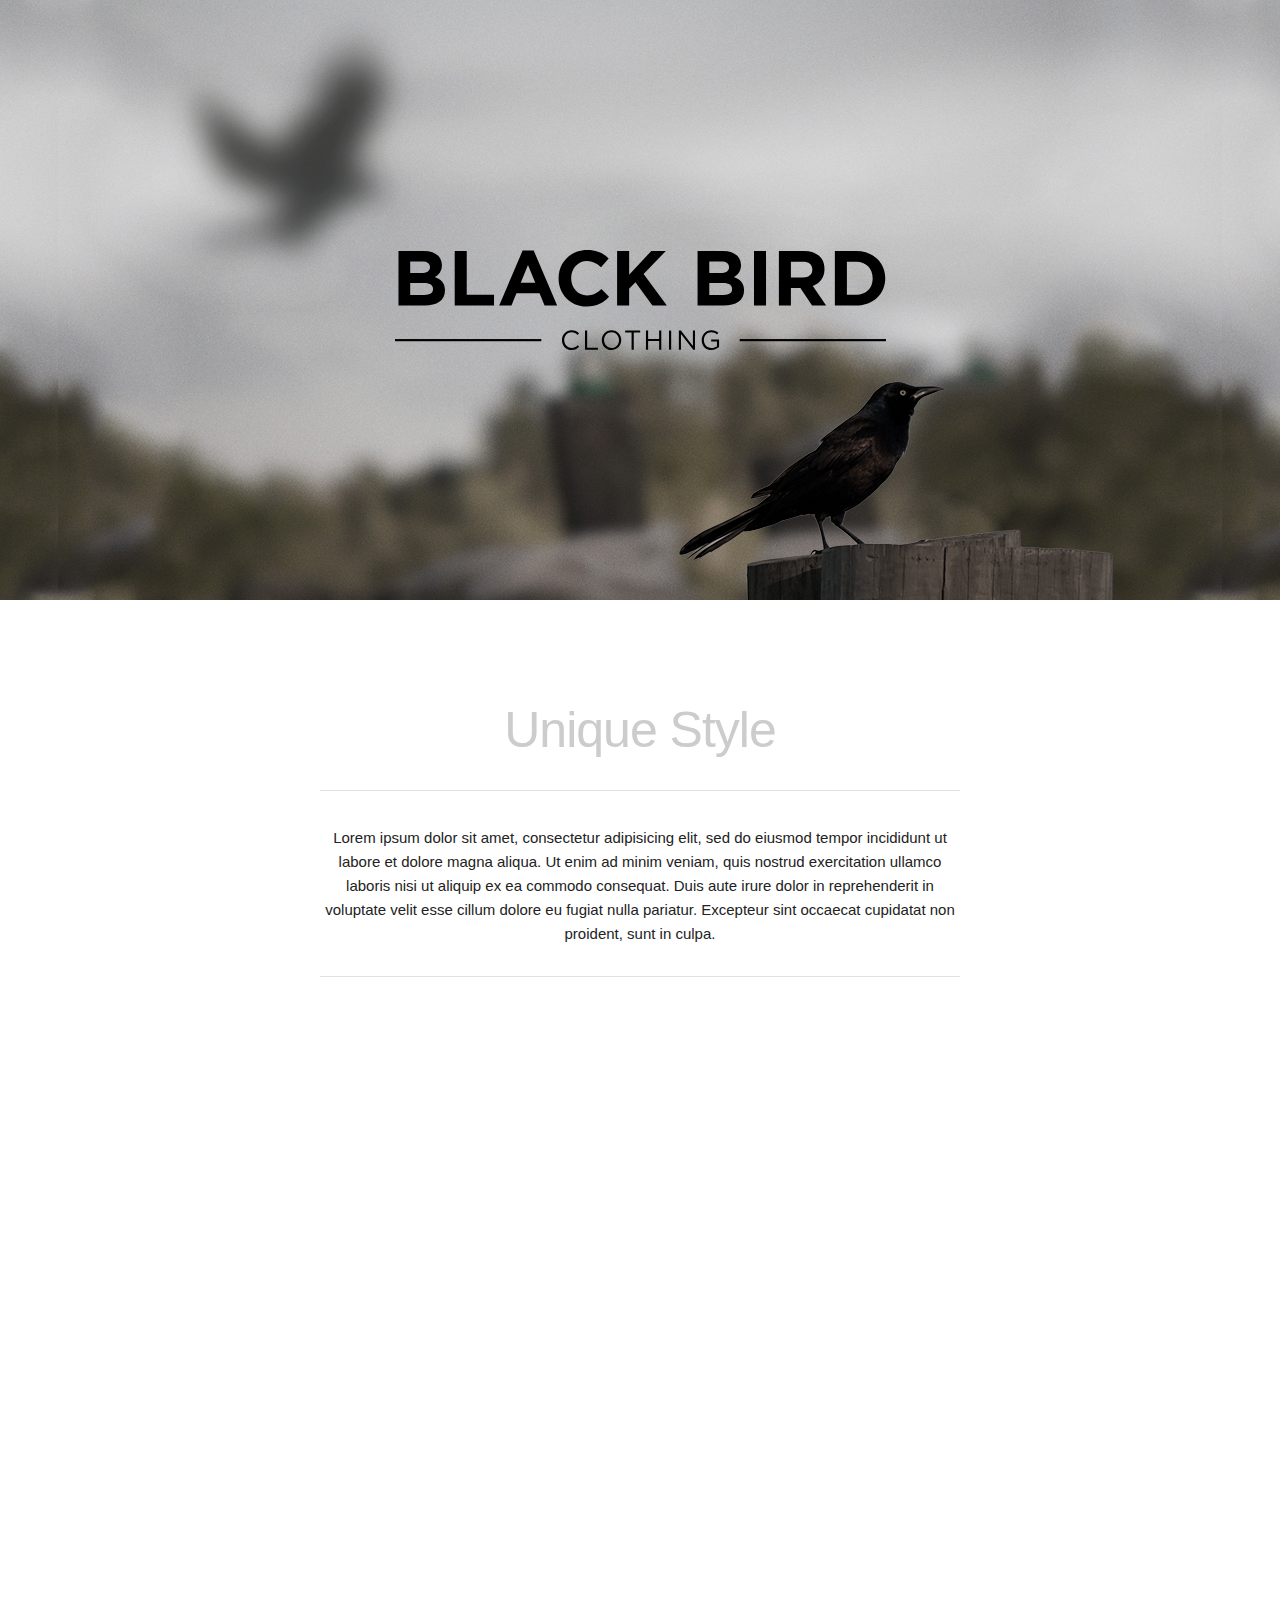
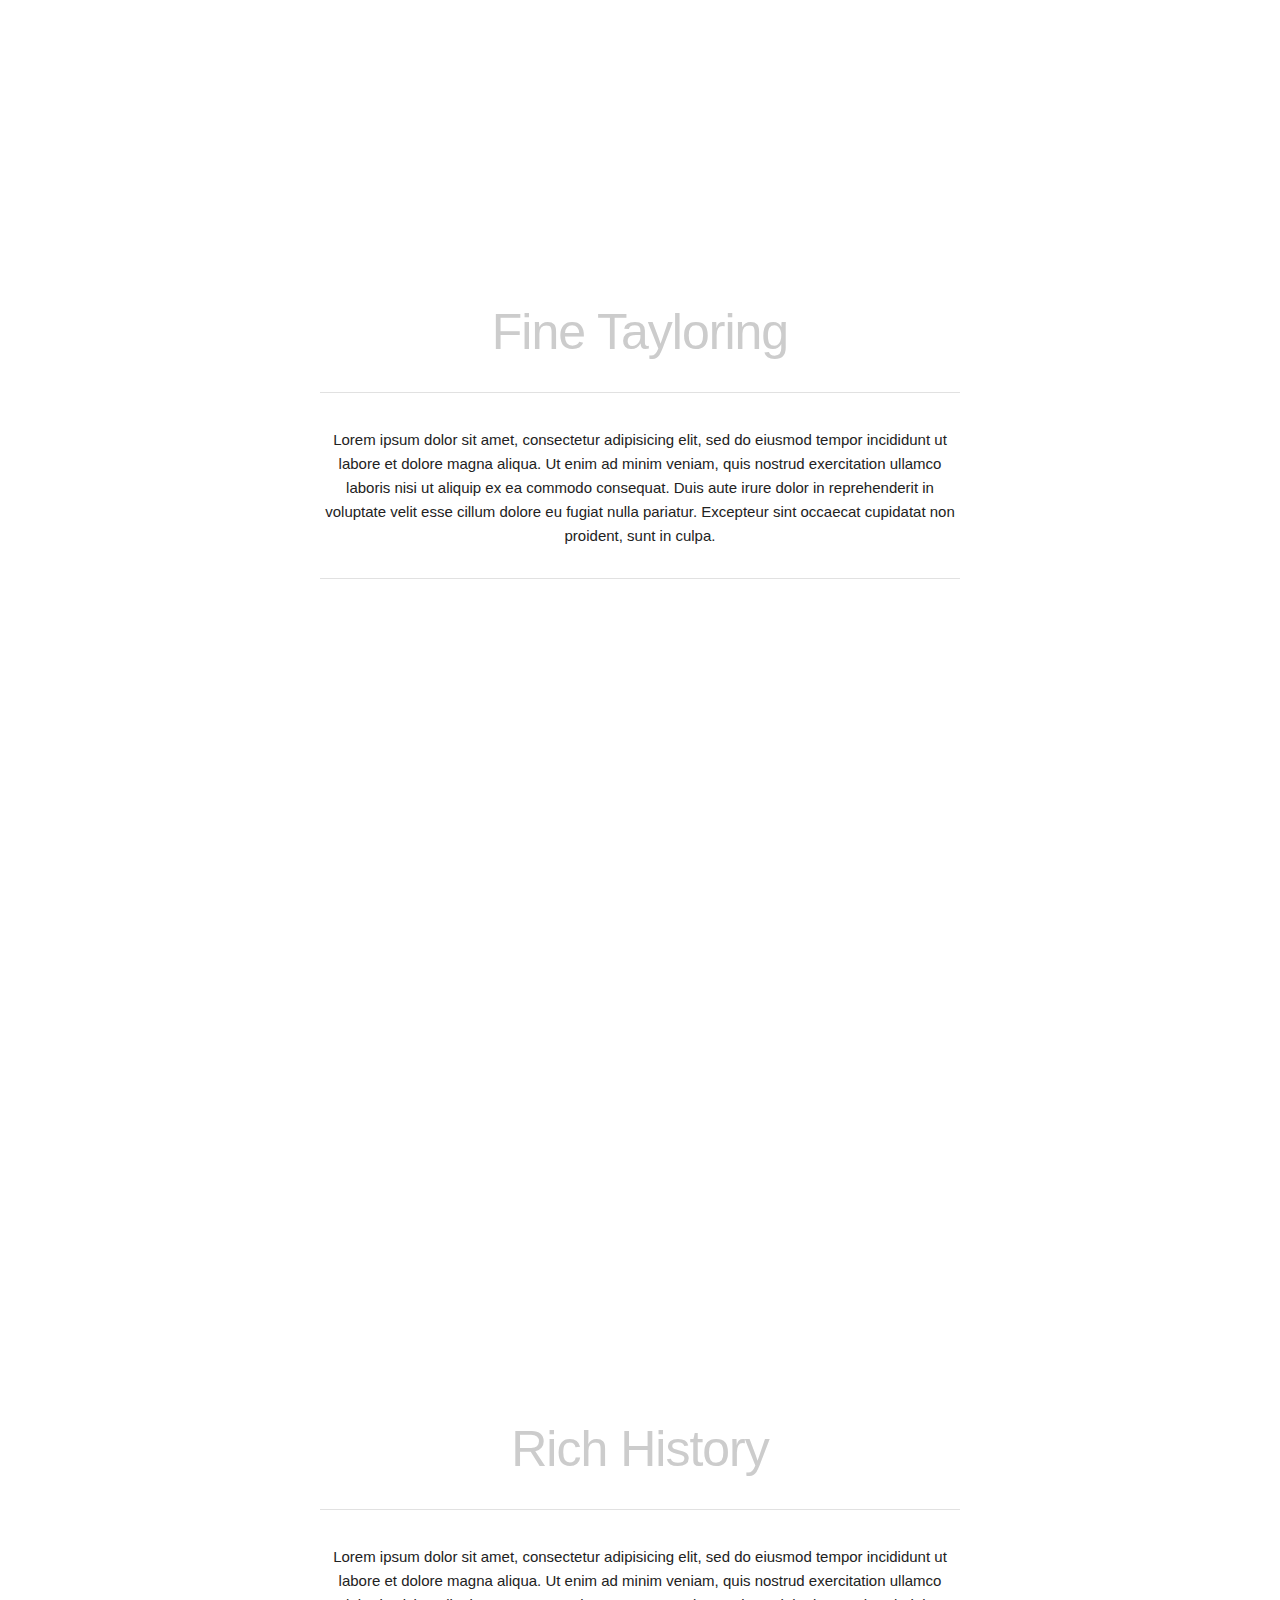
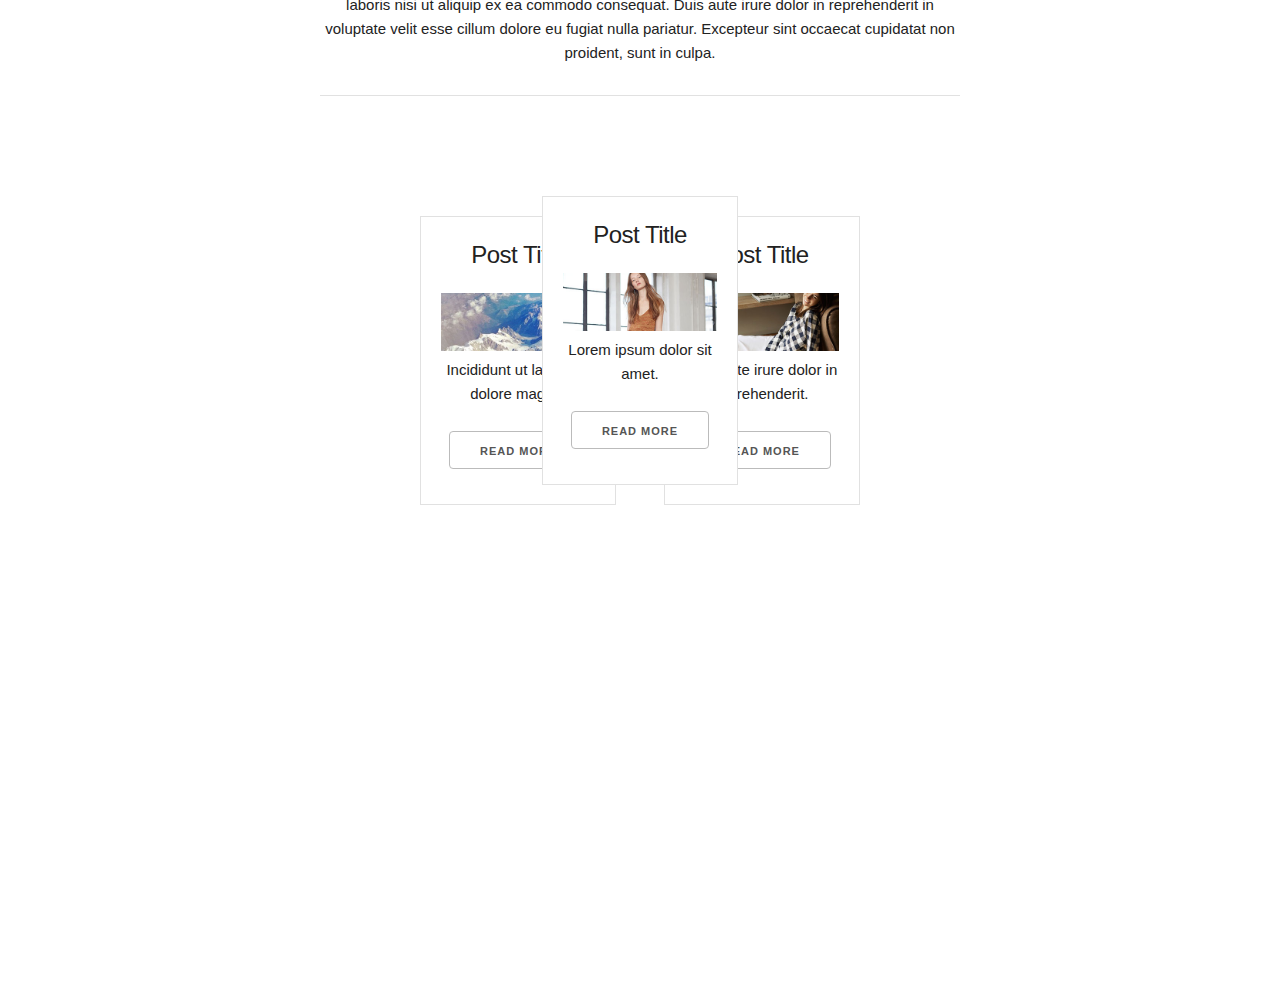
==== src/main/webapp/index.html @ e0022b66 "Фирст цоммит" ====
<!DOCTYPE html>
<html lang="en">
  <head>
    <meta charset="utf-8">
    <title>BlackBird Co.</title>
    <meta name="description" content="">
    <meta name="author" content="">
    <meta name="viewport" content="width=device-width, initial-scale=1">
    <link rel="stylesheet" href="css/style.css">
    <link rel="icon" type="image/png" href="images/favicon.png">
  </head>
  <body>
    <header class="bird-box">
      <div class="back-bird"></div>
      <div class="logo"></div>
      <div class="fore-bird"></div>
    </header>
    <section class="content">
      <article>
        <h1>Unique Style</h1>
        <hr>
        <p>Lorem ipsum dolor sit amet, consectetur adipisicing elit, sed do eiusmod tempor incididunt ut labore et dolore magna aliqua. Ut enim ad minim veniam, quis nostrud exercitation ullamco laboris nisi ut aliquip ex ea commodo consequat. Duis aute irure dolor in reprehenderit in voluptate velit esse cillum dolore eu fugiat nulla pariatur. Excepteur sint occaecat cupidatat non proident, sunt in culpa.</p>
        <hr>
        <div class="clothes-pics">
          <div class="row img-row">
            <figure class="columns four"><img src="images/model1.jpg">
              <figcaption>BlackBird Sweater - <strong>$135</strong></figcaption>
            </figure>
            <figure class="columns four"><img src="images/model2.jpg">
              <figcaption>BlackBird Trousers - <strong>$135</strong></figcaption>
            </figure>
            <figure class="columns four"><img src="images/model3.jpg">
              <figcaption>BlackBird Jacket - <strong>$135</strong></figcaption>
            </figure>
          </div>
          <div class="row img-row">
            <figure class="columns four"><img src="images/model2.jpg">
              <figcaption>BlackBird Trousers - <strong>$135</strong></figcaption>
            </figure>
            <figure class="columns four"><img src="images/model3.jpg">
              <figcaption>BlackBird Jacket - <strong>$135</strong></figcaption>
            </figure>
            <figure class="columns four"><img src="images/model1.jpg">
              <figcaption>BlackBird Sweater - <strong>$135</strong></figcaption>
            </figure>
          </div>
          <div class="row img-row">
            <figure class="columns four"><img src="images/model3.jpg">
              <figcaption>BlackBird Jacket - <strong>$135</strong></figcaption>
            </figure>
            <figure class="columns four"><img src="images/model1.jpg">
              <figcaption>BlackBird Sweater - <strong>$135</strong></figcaption>
            </figure>
            <figure class="columns four"><img src="images/model2.jpg">
              <figcaption>BlackBird Trousers - <strong>$135</strong></figcaption>
            </figure>
          </div>
        </div>
        <h1>Fine Tayloring</h1>
        <hr>
        <p>Lorem ipsum dolor sit amet, consectetur adipisicing elit, sed do eiusmod tempor incididunt ut labore et dolore magna aliqua. Ut enim ad minim veniam, quis nostrud exercitation ullamco laboris nisi ut aliquip ex ea commodo consequat. Duis aute irure dolor in reprehenderit in voluptate velit esse cillum dolore eu fugiat nulla pariatur. Excepteur sint occaecat cupidatat non proident, sunt in culpa.</p>
        <hr>
        <div class="large-window">
          <div class="window-tint">
            <div class="promo-text">Fall Suits<strong><span>from</span> $99</strong><a href="" class="window-cta">Shop Now</a></div>
          </div>
        </div>
        <h1>Rich History</h1>
        <hr>
        <p>Lorem ipsum dolor sit amet, consectetur adipisicing elit, sed do eiusmod tempor incididunt ut labore et dolore magna aliqua. Ut enim ad minim veniam, quis nostrud exercitation ullamco laboris nisi ut aliquip ex ea commodo consequat. Duis aute irure dolor in reprehenderit in voluptate velit esse cillum dolore eu fugiat nulla pariatur. Excepteur sint occaecat cupidatat non proident, sunt in culpa.</p>
        <hr>
        <div class="blog-posts row">
          <div class="post columns four post-1">
            <h5>Post Title</h5><img src="images/posts/one.jpg">
            <p>Incididunt ut labore et dolore magna.</p>
            <p><a href="" class="button">Read More</a></p>
          </div>
          <div class="post columns four post-2">
            <h5>Post Title</h5><img src="images/posts/two.jpg">
            <p>Lorem ipsum dolor sit amet.</p>
            <p><a href="" class="button">Read More</a></p>
          </div>
          <div class="post columns four post-3">
            <h5>Post Title</h5><img src="images/posts/three.jpg">
            <p>Duis aute irure dolor in reprehenderit.</p>
            <p><a href="" class="button">Read More</a></p>
          </div>
        </div>
      </article>
    </section>
    <footer>
      <div class="row footer-stuff">
        <div class="columns three"><strong>FIND US ON</strong>
          <ul>
            <li><a href="">Twitter</a></li>
            <li><a href="">Facebook</a></li>
            <li><a href="">Pinterest</a></li>
            <li><a href="">Instagram</a></li>
          </ul>
        </div>
        <div class="columns three"><strong>OTHER SHOPS</strong>
          <ul>
            <li><a href="">Red Robin</a></li>
            <li><a href="">Emerald Eagle</a></li>
            <li><a href="">Crimson Crane</a></li>
            <li><a href="">Auburn Abbot</a></li>
          </ul>
        </div>
        <div class="columns six">
          <p><strong>Sign Up for the newsletter</strong> Lorem ipsum dolor sit amet, consectetur adipisicing elit.</p>
          <form class="row">
            <div class="columns eight">
              <input type="email" placeholder="Your Email" class="u-full-width">
            </div>
            <div class="columns four">
              <input type="submit" class="button-primary">
            </div>
          </form>
        </div>
      </div>
    </footer>
    <script src="js/jquery-2.1.3.min.js"></script>
    <script src="js/functions.js"></script>
  </body>
</html>
---- src/main/webapp/css/style.css ----
@charset "UTF-8";
/*! normalize.css v3.0.2 | MIT License | git.io/normalize */
/**
 * 1. Set default font family to sans-serif.
 * 2. Prevent iOS text size adjust after orientation change, without disabling
 *    user zoom.
 */
html {
  font-family: sans-serif;
  /* 1 */
  -ms-text-size-adjust: 100%;
  /* 2 */
  -webkit-text-size-adjust: 100%;
  /* 2 */ }

/**
 * Remove default margin.
 */
body {
  margin: 0; }

/* HTML5 display definitions
   ========================================================================== */
/**
 * Correct `block` display not defined for any HTML5 element in IE 8/9.
 * Correct `block` display not defined for `details` or `summary` in IE 10/11
 * and Firefox.
 * Correct `block` display not defined for `main` in IE 11.
 */
article,
aside,
details,
figcaption,
figure,
footer,
header,
hgroup,
main,
menu,
nav,
section,
summary {
  display: block; }

/**
 * 1. Correct `inline-block` display not defined in IE 8/9.
 * 2. Normalize vertical alignment of `progress` in Chrome, Firefox, and Opera.
 */
audio,
canvas,
progress,
video {
  display: inline-block;
  /* 1 */
  vertical-align: baseline;
  /* 2 */ }

/**
 * Prevent modern browsers from displaying `audio` without controls.
 * Remove excess height in iOS 5 devices.
 */
audio:not([controls]) {
  display: none;
  height: 0; }

/**
 * Address `[hidden]` styling not present in IE 8/9/10.
 * Hide the `template` element in IE 8/9/11, Safari, and Firefox < 22.
 */
[hidden],
template {
  display: none; }

/* Links
   ========================================================================== */
/**
 * Remove the gray background color from active links in IE 10.
 */
a {
  background-color: transparent; }

/**
 * Improve readability when focused and also mouse hovered in all browsers.
 */
a:active,
a:hover {
  outline: 0; }

/* Text-level semantics
   ========================================================================== */
/**
 * Address styling not present in IE 8/9/10/11, Safari, and Chrome.
 */
abbr[title] {
  border-bottom: 1px dotted; }

/**
 * Address style set to `bolder` in Firefox 4+, Safari, and Chrome.
 */
b,
strong {
  font-weight: bold; }

/**
 * Address styling not present in Safari and Chrome.
 */
dfn {
  font-style: italic; }

/**
 * Address variable `h1` font-size and margin within `section` and `article`
 * contexts in Firefox 4+, Safari, and Chrome.
 */
h1 {
  font-size: 2em;
  margin: 0.67em 0; }

/**
 * Address styling not present in IE 8/9.
 */
mark {
  background: #ff0;
  color: #000; }

/**
 * Address inconsistent and variable font size in all browsers.
 */
small {
  font-size: 80%; }

/**
 * Prevent `sub` and `sup` affecting `line-height` in all browsers.
 */
sub,
sup {
  font-size: 75%;
  line-height: 0;
  position: relative;
  vertical-align: baseline; }

sup {
  top: -0.5em; }

sub {
  bottom: -0.25em; }

/* Embedded content
   ========================================================================== */
/**
 * Remove border when inside `a` element in IE 8/9/10.
 */
img {
  border: 0; }

/**
 * Correct overflow not hidden in IE 9/10/11.
 */
svg:not(:root) {
  overflow: hidden; }

/* Grouping content
   ========================================================================== */
/**
 * Address margin not present in IE 8/9 and Safari.
 */
figure {
  margin: 1em 40px; }

/**
 * Address differences between Firefox and other browsers.
 */
hr {
  -moz-box-sizing: content-box;
  box-sizing: content-box;
  height: 0; }

/**
 * Contain overflow in all browsers.
 */
pre {
  overflow: auto; }

/**
 * Address odd `em`-unit font size rendering in all browsers.
 */
code,
kbd,
pre,
samp {
  font-family: monospace, monospace;
  font-size: 1em; }

/* Forms
   ========================================================================== */
/**
 * Known limitation: by default, Chrome and Safari on OS X allow very limited
 * styling of `select`, unless a `border` property is set.
 */
/**
 * 1. Correct color not being inherited.
 *    Known issue: affects color of disabled elements.
 * 2. Correct font properties not being inherited.
 * 3. Address margins set differently in Firefox 4+, Safari, and Chrome.
 */
button,
input,
optgroup,
select,
textarea {
  color: inherit;
  /* 1 */
  font: inherit;
  /* 2 */
  margin: 0;
  /* 3 */ }

/**
 * Address `overflow` set to `hidden` in IE 8/9/10/11.
 */
button {
  overflow: visible; }

/**
 * Address inconsistent `text-transform` inheritance for `button` and `select`.
 * All other form control elements do not inherit `text-transform` values.
 * Correct `button` style inheritance in Firefox, IE 8/9/10/11, and Opera.
 * Correct `select` style inheritance in Firefox.
 */
button,
select {
  text-transform: none; }

/**
 * 1. Avoid the WebKit bug in Android 4.0.* where (2) destroys native `audio`
 *    and `video` controls.
 * 2. Correct inability to style clickable `input` types in iOS.
 * 3. Improve usability and consistency of cursor style between image-type
 *    `input` and others.
 */
button,
html input[type="button"],
input[type="reset"],
input[type="submit"] {
  -webkit-appearance: button;
  /* 2 */
  cursor: pointer;
  /* 3 */ }

/**
 * Re-set default cursor for disabled elements.
 */
button[disabled],
html input[disabled] {
  cursor: default; }

/**
 * Remove inner padding and border in Firefox 4+.
 */
button::-moz-focus-inner,
input::-moz-focus-inner {
  border: 0;
  padding: 0; }

/**
 * Address Firefox 4+ setting `line-height` on `input` using `!important` in
 * the UA stylesheet.
 */
input {
  line-height: normal; }

/**
 * It's recommended that you don't attempt to style these elements.
 * Firefox's implementation doesn't respect box-sizing, padding, or width.
 *
 * 1. Address box sizing set to `content-box` in IE 8/9/10.
 * 2. Remove excess padding in IE 8/9/10.
 */
input[type="checkbox"],
input[type="radio"] {
  box-sizing: border-box;
  /* 1 */
  padding: 0;
  /* 2 */ }

/**
 * Fix the cursor style for Chrome's increment/decrement buttons. For certain
 * `font-size` values of the `input`, it causes the cursor style of the
 * decrement button to change from `default` to `text`.
 */
input[type="number"]::-webkit-inner-spin-button,
input[type="number"]::-webkit-outer-spin-button {
  height: auto; }

/**
 * 1. Address `appearance` set to `searchfield` in Safari and Chrome.
 * 2. Address `box-sizing` set to `border-box` in Safari and Chrome
 *    (include `-moz` to future-proof).
 */
input[type="search"] {
  -webkit-appearance: textfield;
  /* 1 */
  -moz-box-sizing: content-box;
  -webkit-box-sizing: content-box;
  /* 2 */
  box-sizing: content-box; }

/**
 * Remove inner padding and search cancel button in Safari and Chrome on OS X.
 * Safari (but not Chrome) clips the cancel button when the search input has
 * padding (and `textfield` appearance).
 */
input[type="search"]::-webkit-search-cancel-button,
input[type="search"]::-webkit-search-decoration {
  -webkit-appearance: none; }

/**
 * Define consistent border, margin, and padding.
 */
fieldset {
  border: 1px solid #c0c0c0;
  margin: 0 2px;
  padding: 0.35em 0.625em 0.75em; }

/**
 * 1. Correct `color` not being inherited in IE 8/9/10/11.
 * 2. Remove padding so people aren't caught out if they zero out fieldsets.
 */
legend {
  border: 0;
  /* 1 */
  padding: 0;
  /* 2 */ }

/**
 * Remove default vertical scrollbar in IE 8/9/10/11.
 */
textarea {
  overflow: auto; }

/**
 * Don't inherit the `font-weight` (applied by a rule above).
 * NOTE: the default cannot safely be changed in Chrome and Safari on OS X.
 */
optgroup {
  font-weight: bold; }

/* Tables
   ========================================================================== */
/**
 * Remove most spacing between table cells.
 */
table {
  border-collapse: collapse;
  border-spacing: 0; }

td,
th {
  padding: 0; }

/*
* Skeleton V2.0.4
* Copyright 2014, Dave Gamache
* www.getskeleton.com
* Free to use under the MIT license.
* http://www.opensource.org/licenses/mit-license.php
* 12/29/2014
*/
/* Table of contents
––––––––––––––––––––––––––––––––––––––––––––––––––
- Grid
- Base Styles
- Typography
- Links
- Buttons
- Forms
- Lists
- Code
- Tables
- Spacing
- Utilities
- Clearing
- Media Queries
*/
/* Grid
–––––––––––––––––––––––––––––––––––––––––––––––––– */
.container {
  position: relative;
  width: 100%;
  max-width: 960px;
  margin: 0 auto;
  padding: 0 20px;
  box-sizing: border-box; }

.column,
.columns {
  width: 100%;
  float: left;
  box-sizing: border-box; }

/* For devices larger than 400px */
@media (min-width: 400px) {
  .container {
    width: 85%;
    padding: 0; } }
/* For devices larger than 550px */
@media (min-width: 550px) {
  .container {
    width: 80%; }

  .column,
  .columns {
    margin-left: 4%; }

  .column:first-child,
  .columns:first-child {
    margin-left: 0; }

  .one.column,
  .one.columns {
    width: 4.66666666667%; }

  .two.columns {
    width: 13.3333333333%; }

  .three.columns {
    width: 22%; }

  .four.columns {
    width: 30.6666666667%; }

  .five.columns {
    width: 39.3333333333%; }

  .six.columns {
    width: 48%; }

  .seven.columns {
    width: 56.6666666667%; }

  .eight.columns {
    width: 65.3333333333%; }

  .nine.columns {
    width: 74.0%; }

  .ten.columns {
    width: 82.6666666667%; }

  .eleven.columns {
    width: 91.3333333333%; }

  .twelve.columns {
    width: 100%;
    margin-left: 0; }

  .one-third.column {
    width: 30.6666666667%; }

  .two-thirds.column {
    width: 65.3333333333%; }

  .one-half.column {
    width: 48%; }

  /* Offsets */
  .offset-by-one.column,
  .offset-by-one.columns {
    margin-left: 8.66666666667%; }

  .offset-by-two.column,
  .offset-by-two.columns {
    margin-left: 17.3333333333%; }

  .offset-by-three.column,
  .offset-by-three.columns {
    margin-left: 26%; }

  .offset-by-four.column,
  .offset-by-four.columns {
    margin-left: 34.6666666667%; }

  .offset-by-five.column,
  .offset-by-five.columns {
    margin-left: 43.3333333333%; }

  .offset-by-six.column,
  .offset-by-six.columns {
    margin-left: 52%; }

  .offset-by-seven.column,
  .offset-by-seven.columns {
    margin-left: 60.6666666667%; }

  .offset-by-eight.column,
  .offset-by-eight.columns {
    margin-left: 69.3333333333%; }

  .offset-by-nine.column,
  .offset-by-nine.columns {
    margin-left: 78.0%; }

  .offset-by-ten.column,
  .offset-by-ten.columns {
    margin-left: 86.6666666667%; }

  .offset-by-eleven.column,
  .offset-by-eleven.columns {
    margin-left: 95.3333333333%; }

  .offset-by-one-third.column,
  .offset-by-one-third.columns {
    margin-left: 34.6666666667%; }

  .offset-by-two-thirds.column,
  .offset-by-two-thirds.columns {
    margin-left: 69.3333333333%; }

  .offset-by-one-half.column,
  .offset-by-one-half.columns {
    margin-left: 52%; } }
/* Base Styles
–––––––––––––––––––––––––––––––––––––––––––––––––– */
/* NOTE
html is set to 62.5% so that all the REM measurements throughout Skeleton
are based on 10px sizing. So basically 1.5rem = 15px :) */
html {
  font-size: 62.5%; }

body {
  font-size: 1.5em;
  /* currently ems cause chrome bug misinterpreting rems on body element */
  line-height: 1.6;
  font-weight: 400;
  font-family: "Raleway", "HelveticaNeue", "Helvetica Neue", Helvetica, Arial, sans-serif;
  color: #222; }

/* Typography
–––––––––––––––––––––––––––––––––––––––––––––––––– */
h1, h2, h3, h4, h5, h6 {
  margin-top: 0;
  margin-bottom: 2rem;
  font-weight: 300; }

h1 {
  font-size: 4.0rem;
  line-height: 1.2;
  letter-spacing: -.1rem; }

h2 {
  font-size: 3.6rem;
  line-height: 1.25;
  letter-spacing: -.1rem; }

h3 {
  font-size: 3.0rem;
  line-height: 1.3;
  letter-spacing: -.1rem; }

h4 {
  font-size: 2.4rem;
  line-height: 1.35;
  letter-spacing: -.08rem; }

h5 {
  font-size: 1.8rem;
  line-height: 1.5;
  letter-spacing: -.05rem; }

h6 {
  font-size: 1.5rem;
  line-height: 1.6;
  letter-spacing: 0; }

/* Larger than phablet */
@media (min-width: 550px) {
  h1 {
    font-size: 5.0rem; }

  h2 {
    font-size: 4.2rem; }

  h3 {
    font-size: 3.6rem; }

  h4 {
    font-size: 3.0rem; }

  h5 {
    font-size: 2.4rem; }

  h6 {
    font-size: 1.5rem; } }
p {
  margin-top: 0; }

/* Links
–––––––––––––––––––––––––––––––––––––––––––––––––– */
a {
  color: #1EAEDB; }

a:hover {
  color: #0FA0CE; }

/* Buttons
–––––––––––––––––––––––––––––––––––––––––––––––––– */
.button,
button,
input[type="submit"],
input[type="reset"],
input[type="button"] {
  display: inline-block;
  height: 38px;
  padding: 0 30px;
  color: #555;
  text-align: center;
  font-size: 11px;
  font-weight: 600;
  line-height: 38px;
  letter-spacing: .1rem;
  text-transform: uppercase;
  text-decoration: none;
  white-space: nowrap;
  background-color: transparent;
  border-radius: 4px;
  border: 1px solid #bbb;
  cursor: pointer;
  box-sizing: border-box; }

.button:hover,
button:hover,
input[type="submit"]:hover,
input[type="reset"]:hover,
input[type="button"]:hover,
.button:focus,
button:focus,
input[type="submit"]:focus,
input[type="reset"]:focus,
input[type="button"]:focus {
  color: #333;
  border-color: #888;
  outline: 0; }

.button.button-primary,
button.button-primary,
input[type="submit"].button-primary,
input[type="reset"].button-primary,
input[type="button"].button-primary {
  color: #FFF;
  background-color: #33C3F0;
  border-color: #33C3F0; }

.button.button-primary:hover,
button.button-primary:hover,
input[type="submit"].button-primary:hover,
input[type="reset"].button-primary:hover,
input[type="button"].button-primary:hover,
.button.button-primary:focus,
button.button-primary:focus,
input[type="submit"].button-primary:focus,
input[type="reset"].button-primary:focus,
input[type="button"].button-primary:focus {
  color: #FFF;
  background-color: #1EAEDB;
  border-color: #1EAEDB; }

/* Forms
–––––––––––––––––––––––––––––––––––––––––––––––––– */
input[type="email"],
input[type="number"],
input[type="search"],
input[type="text"],
input[type="tel"],
input[type="url"],
input[type="password"],
textarea,
select {
  height: 38px;
  padding: 6px 10px;
  /* The 6px vertically centers text on FF, ignored by Webkit */
  background-color: #fff;
  border: 1px solid #D1D1D1;
  border-radius: 4px;
  box-shadow: none;
  box-sizing: border-box; }

/* Removes awkward default styles on some inputs for iOS */
input[type="email"],
input[type="number"],
input[type="search"],
input[type="text"],
input[type="tel"],
input[type="url"],
input[type="password"],
textarea {
  -webkit-appearance: none;
  -moz-appearance: none;
  appearance: none; }

textarea {
  min-height: 65px;
  padding-top: 6px;
  padding-bottom: 6px; }

input[type="email"]:focus,
input[type="number"]:focus,
input[type="search"]:focus,
input[type="text"]:focus,
input[type="tel"]:focus,
input[type="url"]:focus,
input[type="password"]:focus,
textarea:focus,
select:focus {
  border: 1px solid #33C3F0;
  outline: 0; }

label,
legend {
  display: block;
  margin-bottom: .5rem;
  font-weight: 600; }

fieldset {
  padding: 0;
  border-width: 0; }

input[type="checkbox"],
input[type="radio"] {
  display: inline; }

label > .label-body {
  display: inline-block;
  margin-left: .5rem;
  font-weight: normal; }

/* Lists
–––––––––––––––––––––––––––––––––––––––––––––––––– */
ul {
  list-style: circle inside; }

ol {
  list-style: decimal inside; }

ol, ul {
  padding-left: 0;
  margin-top: 0; }

ul ul,
ul ol,
ol ol,
ol ul {
  margin: 1.5rem 0 1.5rem 3rem;
  font-size: 90%; }

li {
  margin-bottom: 1rem; }

/* Code
–––––––––––––––––––––––––––––––––––––––––––––––––– */
code {
  padding: .2rem .5rem;
  margin: 0 .2rem;
  font-size: 90%;
  white-space: nowrap;
  background: #F1F1F1;
  border: 1px solid #E1E1E1;
  border-radius: 4px; }

pre > code {
  display: block;
  padding: 1rem 1.5rem;
  white-space: pre; }

/* Tables
–––––––––––––––––––––––––––––––––––––––––––––––––– */
th,
td {
  padding: 12px 15px;
  text-align: left;
  border-bottom: 1px solid #E1E1E1; }

th:first-child,
td:first-child {
  padding-left: 0; }

th:last-child,
td:last-child {
  padding-right: 0; }

/* Spacing
–––––––––––––––––––––––––––––––––––––––––––––––––– */
button,
.button {
  margin-bottom: 1rem; }

input,
textarea,
select,
fieldset {
  margin-bottom: 1.5rem; }

pre,
blockquote,
dl,
figure,
table,
p,
ul,
ol,
form {
  margin-bottom: 2.5rem; }

/* Utilities
–––––––––––––––––––––––––––––––––––––––––––––––––– */
.u-full-width {
  width: 100%;
  box-sizing: border-box; }

.u-max-full-width {
  max-width: 100%;
  box-sizing: border-box; }

.u-pull-right {
  float: right; }

.u-pull-left {
  float: left; }

/* Misc
–––––––––––––––––––––––––––––––––––––––––––––––––– */
hr {
  margin-top: 3rem;
  margin-bottom: 3.5rem;
  border-width: 0;
  border-top: 1px solid #E1E1E1; }

/* Clearing
–––––––––––––––––––––––––––––––––––––––––––––––––– */
/* Self Clearing Goodness */
.container:after,
.row:after,
.u-cf {
  content: "";
  display: table;
  clear: both; }

/* Media Queries
–––––––––––––––––––––––––––––––––––––––––––––––––– */
/*
Note: The best way to structure the use of media queries is to create the queries
near the relevant code. For example, if you wanted to change the styles for buttons
on small devices, paste the mobile query code up in the buttons section and style it
there.
*/
/* Larger than mobile */
/* Larger than phablet (also point when grid becomes active) */
/* Larger than tablet */
/* Larger than desktop */
/* Larger than Desktop HD */
body {
  font-family: "Open Sans", sans-serif; }

h1 {
  color: #ccc;
  weight: 300; }

figure {
  margin: auto; }

.content {
  position: relative;
  background: white;
  margin-bottom: 400px;
  overflow: hidden; }
  .content article {
    padding: 100px 0;
    max-width: 640px;
    margin: 0 auto;
    text-align: center; }

img {
  max-width: 100%; }

.bird-box {
  position: relative;
  height: 600px;
  background-image: url(../images/bird-bg.jpg);
  background-size: auto 600px;
  background-position: top center;
  background-attachment: fixed;
  overflow: hidden; }

.logo {
  height: 100px;
  width: 100%;
  background-image: url(../images/black-bird-logo.svg);
  background-position: center;
  background-repeat: no-repeat;
  position: absolute;
  top: 50%;
  margin-top: -50px; }

.fore-bird {
  width: 960px;
  height: 733px;
  background-image: url(../images/fore-bird.png);
  background-repeat: no-repeat;
  background-position: right bottom;
  position: absolute;
  left: 50%;
  margin-left: -480px;
  top: 380px; }

.back-bird {
  width: 960px;
  height: 298px;
  background-image: url(../images/back-bird.png);
  background-repeat: no-repeat;
  background-position: top left;
  position: absolute;
  left: 50%;
  margin-left: -480px; }

.clothes-pics {
  margin-bottom: 100px; }
  .clothes-pics figure {
    margin-bottom: 20px;
    position: relative;
    opacity: 0;
    transform: translateX(30px);
    transition: all 0.4s ease-in-out;
    overflow: hidden;
    cursor: pointer; }
    .clothes-pics figure.is-showing {
      opacity: 1;
      transform: translateX(0px); }
    .clothes-pics figure img {
      display: block;
      transform: scale(1);
      transition: all 0.3s ease-in-out; }
    .clothes-pics figure:hover figcaption {
      left: 0%; }
    .clothes-pics figure:hover img {
      transform: scale(1.1); }
  .clothes-pics figcaption {
    position: absolute;
    bottom: 10px;
    left: -100%;
    background: black;
    color: white;
    padding: 2px 8px;
    font-size: 11px;
    transition: all 0.3s ease-in-out; }

.large-window {
  height: 640px;
  background-image: url(../images/model2.jpg);
  background-position: center 0px;
  background-repeat: repeat-y;
  background-attachment: fixed;
  margin-top: 100px;
  margin-bottom: 100px;
  border-radius: 50%;
  position: relative; }
  .large-window .window-tint {
    background-color: rgba(0, 0, 0, 0.5);
    position: absolute;
    top: 0;
    left: 0;
    right: 0;
    bottom: 0;
    border-radius: 50%;
    display: flex;
    justify-content: center;
    align-items: center;
    opacity: 0; }
  .large-window .promo-text {
    color: white;
    font-weight: 100;
    font-size: 50px;
    line-height: 1.2; }
    .large-window .promo-text strong {
      display: block;
      font-size: 30px; }
    .large-window .promo-text span {
      font-weight: 300;
      font-size: 18px;
      font-style: italic;
      color: rgba(255, 255, 255, 0.6); }
    .large-window .promo-text .window-cta {
      font-size: 20px;
      text-decoration: none;
      color: white;
      border: 1px solid white;
      padding: 10px 20px;
      transition: all 0.3s ease-in-out; }
      .large-window .promo-text .window-cta:hover {
        background: white;
        color: black; }

.blog-posts {
  margin-top: 100px; }
  .blog-posts .post {
    border: 1px solid #e1e1e1;
    padding: 20px 20px 0;
    background: white;
    position: relative; }
  .blog-posts .post-1 {
    transform: translate(100px, 20px); }
  .blog-posts .post-2 {
    z-index: 2; }
  .blog-posts .post-3 {
    transform: translate(-100px, 20px); }

footer {
  background: black;
  color: white;
  padding: 40px 0;
  position: fixed;
  bottom: 0;
  width: 100%;
  z-index: -1; }
  footer .footer-stuff {
    max-width: 640px;
    margin: 0 auto; }
  footer a {
    color: white; }
  footer input {
    color: #666; }
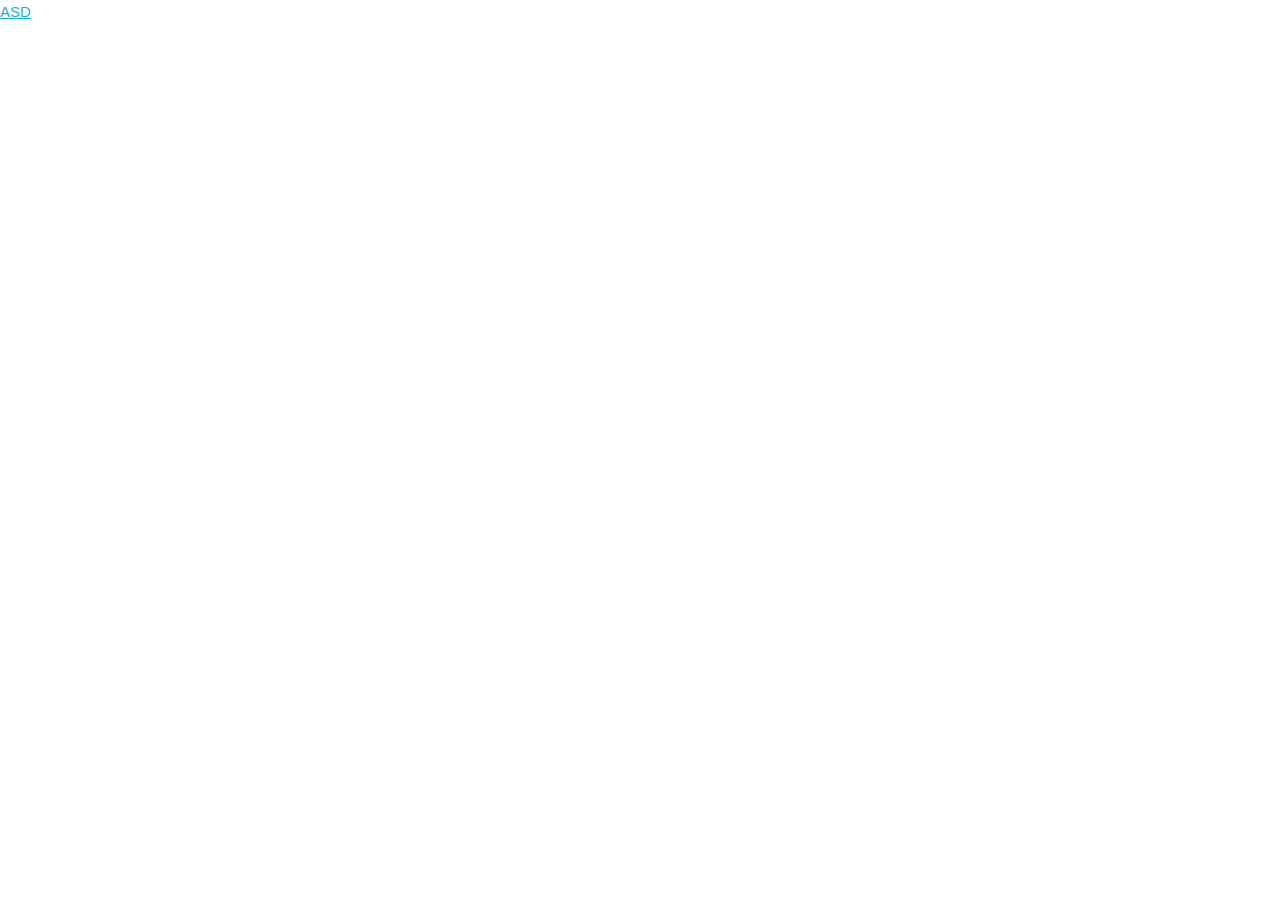
==== commit 655ecd54: "TEST" ====
--- a/src/main/webapp/index.html
+++ b/src/main/webapp/index.html
@@ -10,115 +10,9 @@
     <link rel="icon" type="image/png" href="images/favicon.png">
   </head>
   <body>
-    <header class="bird-box">
-      <div class="back-bird"></div>
-      <div class="logo"></div>
-      <div class="fore-bird"></div>
-    </header>
-    <section class="content">
-      <article>
-        <h1>Unique Style</h1>
-        <hr>
-        <p>Lorem ipsum dolor sit amet, consectetur adipisicing elit, sed do eiusmod tempor incididunt ut labore et dolore magna aliqua. Ut enim ad minim veniam, quis nostrud exercitation ullamco laboris nisi ut aliquip ex ea commodo consequat. Duis aute irure dolor in reprehenderit in voluptate velit esse cillum dolore eu fugiat nulla pariatur. Excepteur sint occaecat cupidatat non proident, sunt in culpa.</p>
-        <hr>
-        <div class="clothes-pics">
-          <div class="row img-row">
-            <figure class="columns four"><img src="images/model1.jpg">
-              <figcaption>BlackBird Sweater - <strong>$135</strong></figcaption>
-            </figure>
-            <figure class="columns four"><img src="images/model2.jpg">
-              <figcaption>BlackBird Trousers - <strong>$135</strong></figcaption>
-            </figure>
-            <figure class="columns four"><img src="images/model3.jpg">
-              <figcaption>BlackBird Jacket - <strong>$135</strong></figcaption>
-            </figure>
-          </div>
-          <div class="row img-row">
-            <figure class="columns four"><img src="images/model2.jpg">
-              <figcaption>BlackBird Trousers - <strong>$135</strong></figcaption>
-            </figure>
-            <figure class="columns four"><img src="images/model3.jpg">
-              <figcaption>BlackBird Jacket - <strong>$135</strong></figcaption>
-            </figure>
-            <figure class="columns four"><img src="images/model1.jpg">
-              <figcaption>BlackBird Sweater - <strong>$135</strong></figcaption>
-            </figure>
-          </div>
-          <div class="row img-row">
-            <figure class="columns four"><img src="images/model3.jpg">
-              <figcaption>BlackBird Jacket - <strong>$135</strong></figcaption>
-            </figure>
-            <figure class="columns four"><img src="images/model1.jpg">
-              <figcaption>BlackBird Sweater - <strong>$135</strong></figcaption>
-            </figure>
-            <figure class="columns four"><img src="images/model2.jpg">
-              <figcaption>BlackBird Trousers - <strong>$135</strong></figcaption>
-            </figure>
-          </div>
-        </div>
-        <h1>Fine Tayloring</h1>
-        <hr>
-        <p>Lorem ipsum dolor sit amet, consectetur adipisicing elit, sed do eiusmod tempor incididunt ut labore et dolore magna aliqua. Ut enim ad minim veniam, quis nostrud exercitation ullamco laboris nisi ut aliquip ex ea commodo consequat. Duis aute irure dolor in reprehenderit in voluptate velit esse cillum dolore eu fugiat nulla pariatur. Excepteur sint occaecat cupidatat non proident, sunt in culpa.</p>
-        <hr>
-        <div class="large-window">
-          <div class="window-tint">
-            <div class="promo-text">Fall Suits<strong><span>from</span> $99</strong><a href="" class="window-cta">Shop Now</a></div>
-          </div>
-        </div>
-        <h1>Rich History</h1>
-        <hr>
-        <p>Lorem ipsum dolor sit amet, consectetur adipisicing elit, sed do eiusmod tempor incididunt ut labore et dolore magna aliqua. Ut enim ad minim veniam, quis nostrud exercitation ullamco laboris nisi ut aliquip ex ea commodo consequat. Duis aute irure dolor in reprehenderit in voluptate velit esse cillum dolore eu fugiat nulla pariatur. Excepteur sint occaecat cupidatat non proident, sunt in culpa.</p>
-        <hr>
-        <div class="blog-posts row">
-          <div class="post columns four post-1">
-            <h5>Post Title</h5><img src="images/posts/one.jpg">
-            <p>Incididunt ut labore et dolore magna.</p>
-            <p><a href="" class="button">Read More</a></p>
-          </div>
-          <div class="post columns four post-2">
-            <h5>Post Title</h5><img src="images/posts/two.jpg">
-            <p>Lorem ipsum dolor sit amet.</p>
-            <p><a href="" class="button">Read More</a></p>
-          </div>
-          <div class="post columns four post-3">
-            <h5>Post Title</h5><img src="images/posts/three.jpg">
-            <p>Duis aute irure dolor in reprehenderit.</p>
-            <p><a href="" class="button">Read More</a></p>
-          </div>
-        </div>
-      </article>
-    </section>
-    <footer>
-      <div class="row footer-stuff">
-        <div class="columns three"><strong>FIND US ON</strong>
-          <ul>
-            <li><a href="">Twitter</a></li>
-            <li><a href="">Facebook</a></li>
-            <li><a href="">Pinterest</a></li>
-            <li><a href="">Instagram</a></li>
-          </ul>
-        </div>
-        <div class="columns three"><strong>OTHER SHOPS</strong>
-          <ul>
-            <li><a href="">Red Robin</a></li>
-            <li><a href="">Emerald Eagle</a></li>
-            <li><a href="">Crimson Crane</a></li>
-            <li><a href="">Auburn Abbot</a></li>
-          </ul>
-        </div>
-        <div class="columns six">
-          <p><strong>Sign Up for the newsletter</strong> Lorem ipsum dolor sit amet, consectetur adipisicing elit.</p>
-          <form class="row">
-            <div class="columns eight">
-              <input type="email" placeholder="Your Email" class="u-full-width">
-            </div>
-            <div class="columns four">
-              <input type="submit" class="button-primary">
-            </div>
-          </form>
-        </div>
-      </div>
-    </footer>
+
+    <a href="black_bird.html">ASD</a>
+
     <script src="js/jquery-2.1.3.min.js"></script>
     <script src="js/functions.js"></script>
   </body>
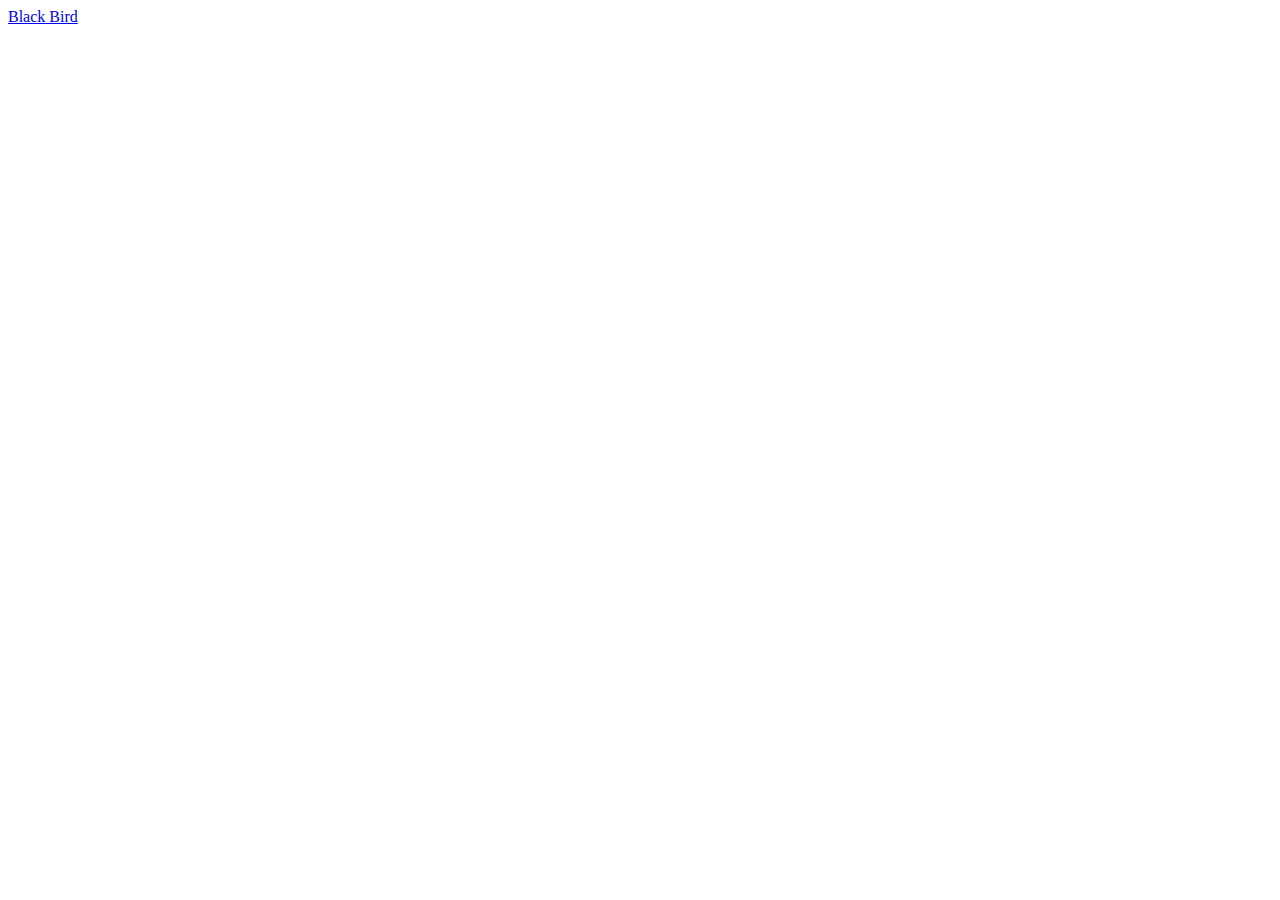
==== commit f3868fd6: "TEST" ====
--- a/src/main/webapp/index.html
+++ b/src/main/webapp/index.html
@@ -11,7 +11,7 @@
   </head>
   <body>
 
-    <a href="black_bird.html">ASD</a>
+    <a href="Black_bird/black_bird.html">Black Bird</a>
 
     <script src="js/jquery-2.1.3.min.js"></script>
     <script src="js/functions.js"></script>
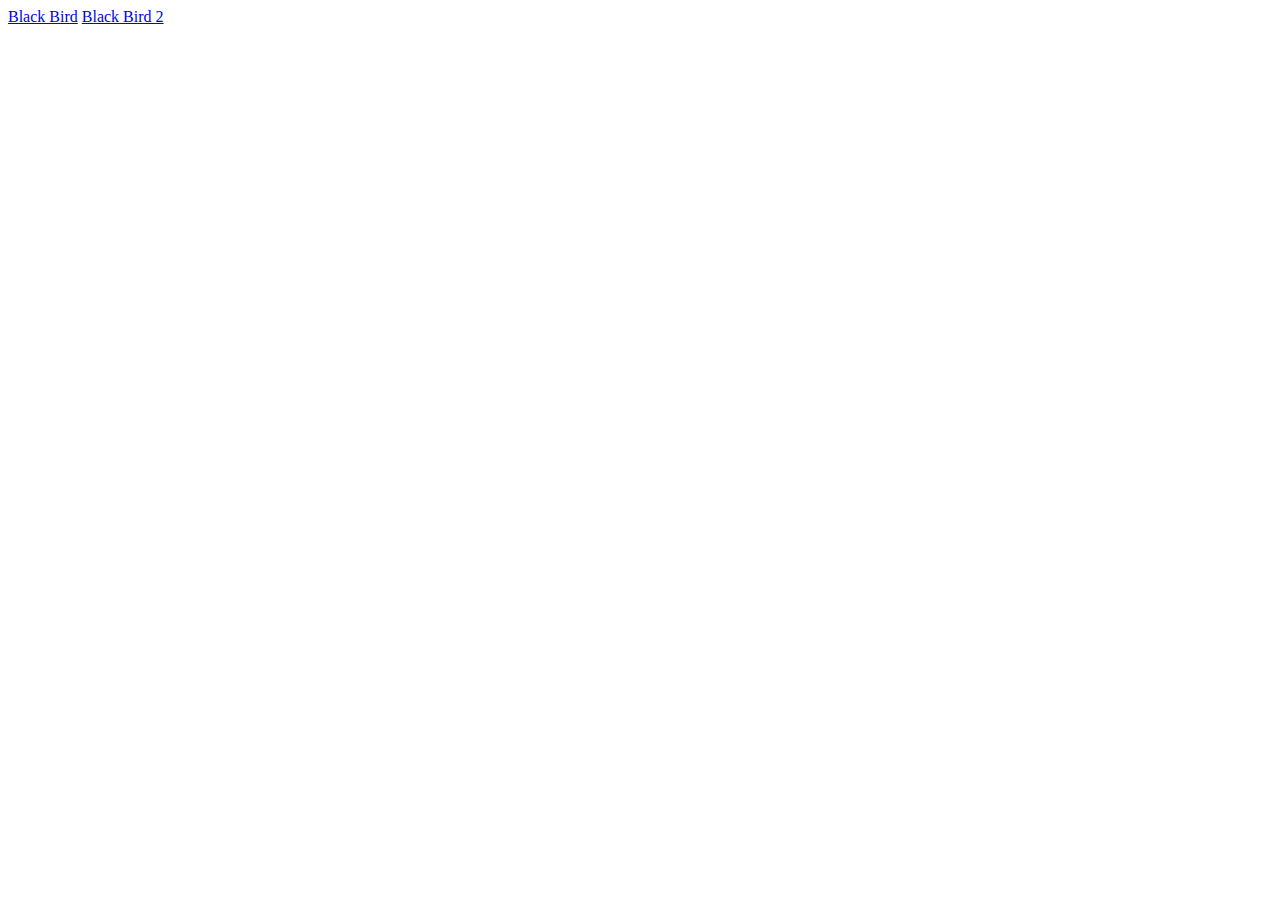
==== commit 02241119: "TEST" ====
--- a/src/main/webapp/index.html
+++ b/src/main/webapp/index.html
@@ -12,6 +12,7 @@
   <body>
 
     <a href="Black_bird/black_bird.html">Black Bird</a>
+    <a href="Black_bird/black_bird.html">Black Bird 2</a>
 
     <script src="js/jquery-2.1.3.min.js"></script>
     <script src="js/functions.js"></script>
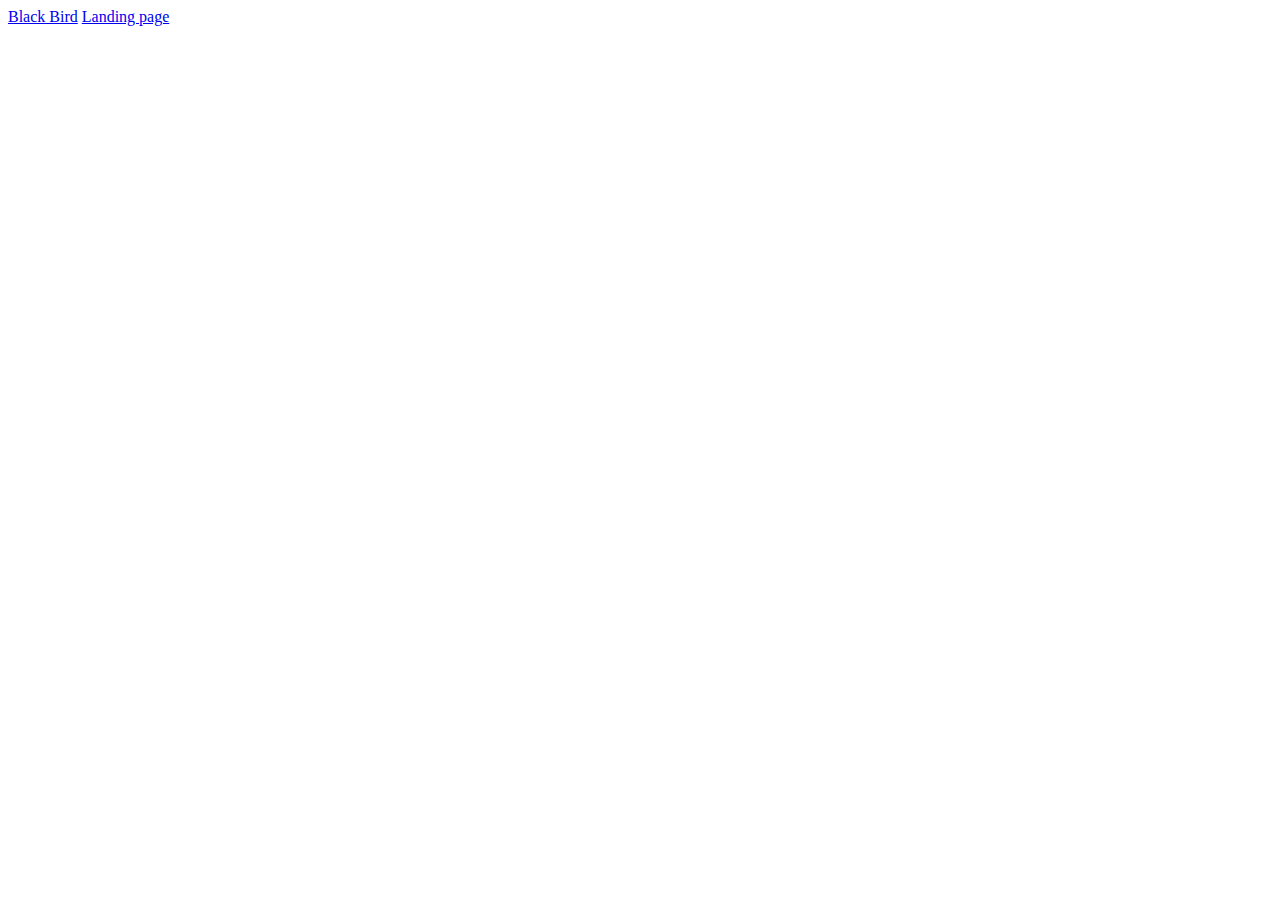
==== commit 67d77dad: "Add landing page" ====
--- a/src/main/webapp/index.html
+++ b/src/main/webapp/index.html
@@ -12,7 +12,7 @@
   <body>
 
     <a href="Black_bird/black_bird.html">Black Bird</a>
-    <a href="Black_bird/black_bird.html">Black Bird 2</a>
+    <a href="Landing_page/index.html">Landing page</a>
 
     <script src="js/jquery-2.1.3.min.js"></script>
     <script src="js/functions.js"></script>
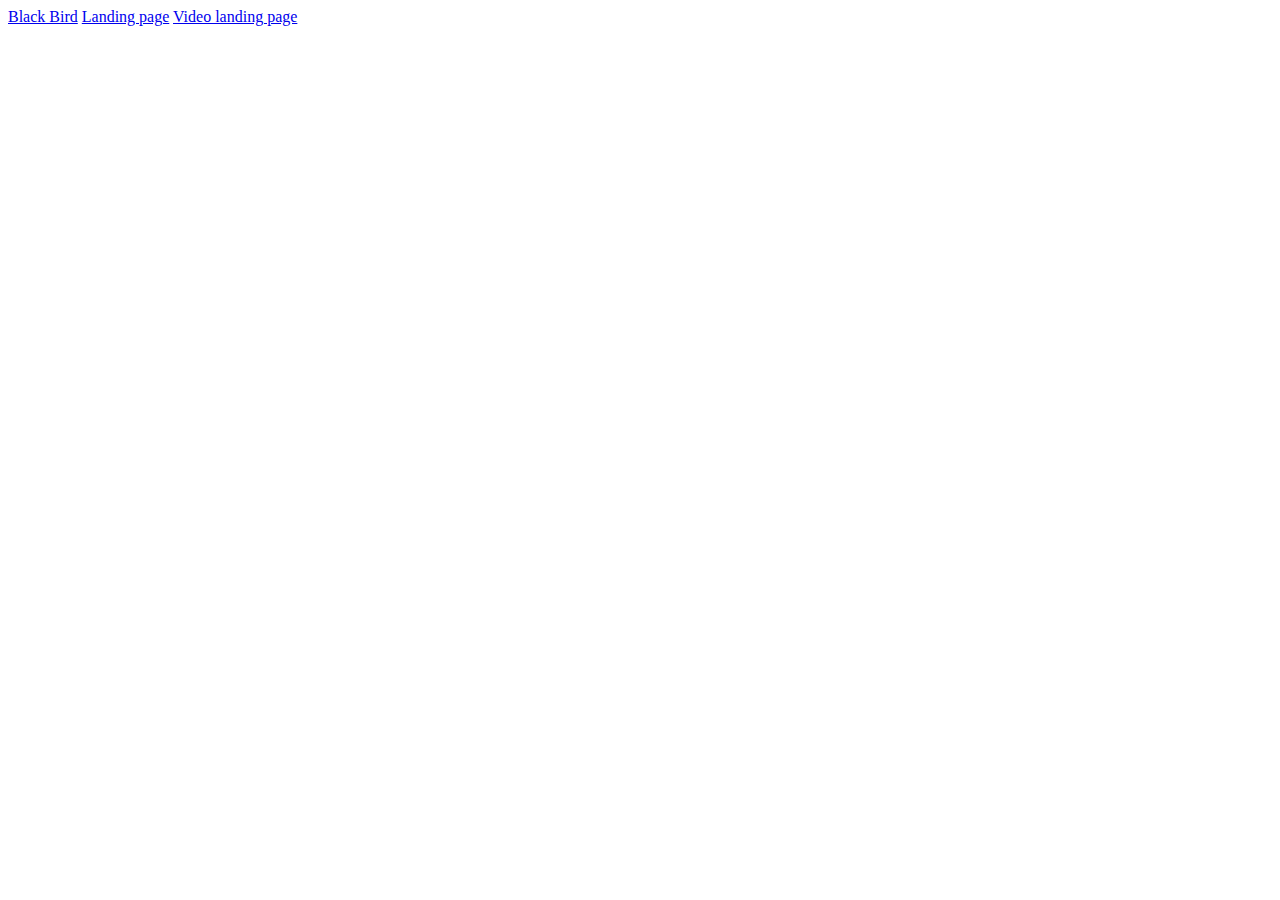
==== commit 1155dd65: "Add video landing page" ====
--- a/src/main/webapp/index.html
+++ b/src/main/webapp/index.html
@@ -13,6 +13,7 @@
 
     <a href="Black_bird/black_bird.html">Black Bird</a>
     <a href="Landing_page/index.html">Landing page</a>
+    <a href="Landing_page/video_index.html">Video landing page</a>
 
     <script src="js/jquery-2.1.3.min.js"></script>
     <script src="js/functions.js"></script>
